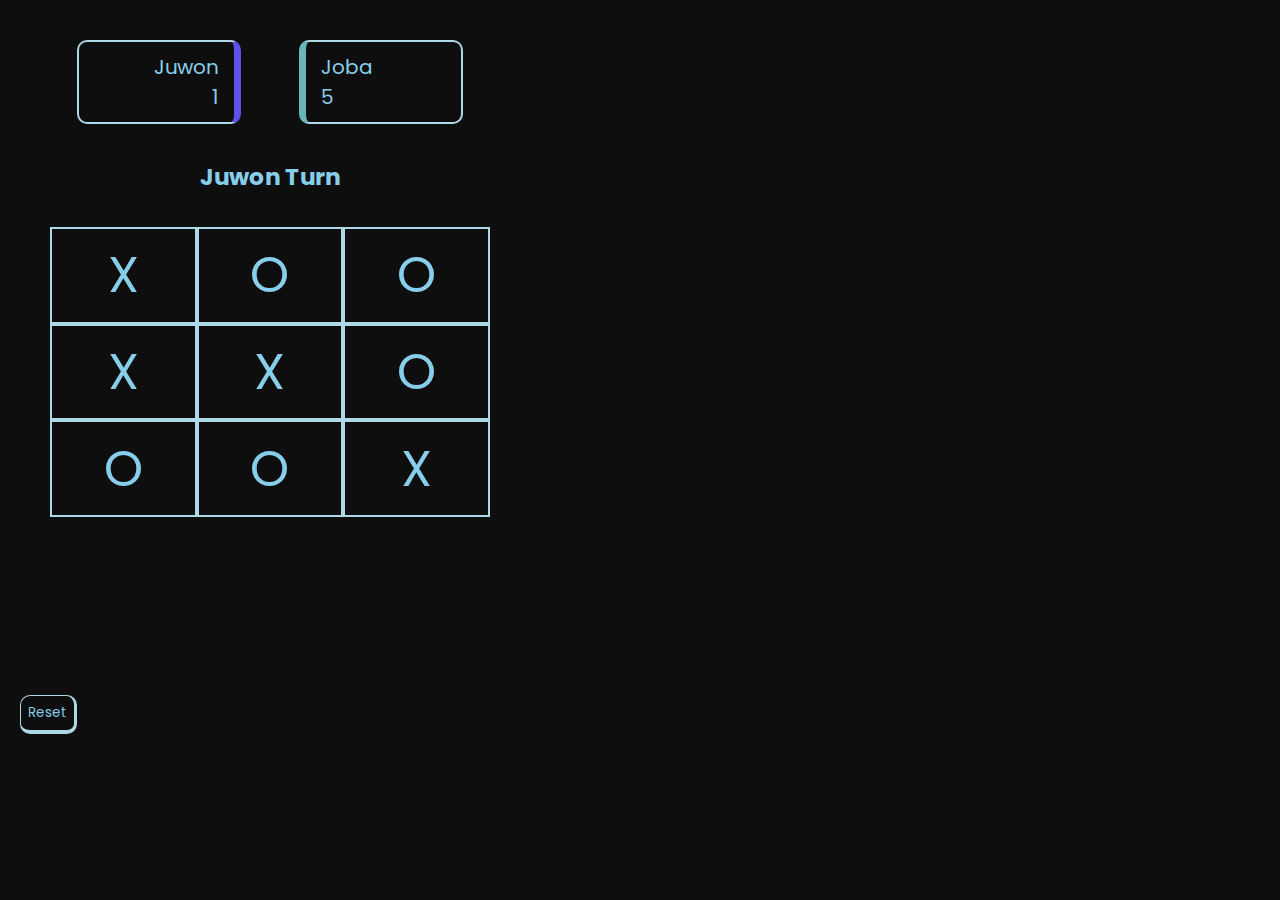
==== index 1.html @ e32083e9 "update" ====
<!DOCTYPE html>
<html lang="en">
<head>
	<meta charset="UTF-8">
	<meta http-equiv="X-UA-Compatible" content="IE=Edge">
	<meta name="viewport" content="width=device-width, initial-scale=1">
	<link rel='stylesheet' href='https://fonts.googleapis.com/css2?family=Poppins:ital,wght@0,100;0,200;0,300;0,400;0,500;0,600;0,700;0,800;0,900;1,100;1,200;1,300;1,400;1,500;1,600;1,700;1,800;1,900&amp;display=swap'>
	<title>Tic Tac Toe</title>
    <link rel="stylesheet" href="style.css">
</head>

<body>
	<div class="game">
		<div class="score">
			<div class="player1-score card">
				<p>Juwon</p>
				<p>1</p>
			</div>
			<div class="player2-score card">
				<p>Joba</p>	
				<p>5</p>
			</div>
		</div>
		<div class="current-player">
			<h3>Juwon Turn</h3>
		</div>
		<div class="game-box">
			<div class="grid-container">
				<div class="grid-child 1">
				X	
				</div>
				<div class="grid-child 2">
				O	
				</div>
				<div class="grid-child 3">
				O	
				</div>
				<div class="grid-child 4">
				X	
				</div>
				<div class="grid-child 5">
				X	
				</div>
				<div class="grid-child 6">
				O	
				</div>
				<div class="grid-child 7">
				O	
				</div>
				<div class="grid-child 8">
				O	
				</div>
				<div class="grid-child 9">
				X	
				</div>
			</div>	
		</div>
		<div class="extra">
			<button class="reset">Reset</button>		
		</div>
	</div>
	<script src="main.js"></script>
</body>
</html>
---- style.css ----
*{
	font-family: 'Poppins';
	margin: 0;
	padding: 0;
	color: skyblue;
}
label{
	font-size: 18px;
}



body, .game {
    font-size: 15pt;
    background-color: #0E0E0E;
    display: flex;
    padding: 20px;
    flex-direction: column;
    max-width: 500px;
    height: 100vh;
    max-height: 720px;
}

body{
	justify-content: center;
	align-items: center;
}
body > h2{
	position: absolute;
	top: 10%;
}
.box{
	position: relative;
	background-color: #1B1B1D;
	height: 50%;
	width: 90%;
	border: 2px solid lightblue;
	border-radius: 20px;
	padding: 30px 10px;
	display: flex;
	flex-direction: column;
	gap: 20px;
	border-width: 2px 5px 5px 2px;
	z-index: 1;
}

.field{
	display: flex;
	flex-direction: column;
	gap: 10px;
}

.field > input{
	background: #0E0E0E;
	border: 2px solid lightblue;
	border-radius: 10px;
	padding: 7px;
}

.field > input:focus{
	outline: none;
	border-color: lightblue;
}

button{
	padding: 7px;
	background-color: #0E0E0E;
	border: 2px solid lightblue;
	border-radius: 10px;
	margin-top: 20px;
	border-width: 1px 3px 4px 1px;
}

button:focus{
	animation: click 0.1s linear  forwards;
}
@keyframes click{
	50%{
		transform: translateY(3px);
		border-width: 1px;
	}
	
	100%{
		transform: translateY(0);
		border-width: 1px 3px 4px 1px;
	}
}

.game{
	width: 100%;
	overflow: hidden;
}
.score{
	width: 100%;
	display: flex;
	align-items: center;
	justify-content: space-evenly;
	flex: .2;
}

.card{
	border: 2px solid lightblue;
	padding: 10px 15px;
	border-radius: 10px;
	width: 25%;
}

.player1-score{
	border-right: 7px solid #5D53E9;
	text-align: right;
}

.player2-score{
	border-left: 7px solid #68B6BC;
}

.current-player{
	margin-top: 35px;
	flex: .2;
	width: 100%;
	text-align: center;
}

.grid-container{
	display: grid;
	grid-template-rows: repeat(3, 1fr);
	grid-template-columns: repeat(3, 1fr);
	padding: 10px 30px;
	height: 100%;
}

.grid-child{
	font-size: 50px;
	display: flex;
	justify-content: center;
    align-items: center;
	border: 2px solid lightblue;
	padding: 5px;
}

.extra{
	position: absolute;
	top: 75%;
	display: flex;
	justify-content: center;
    align-items: center;
	
}
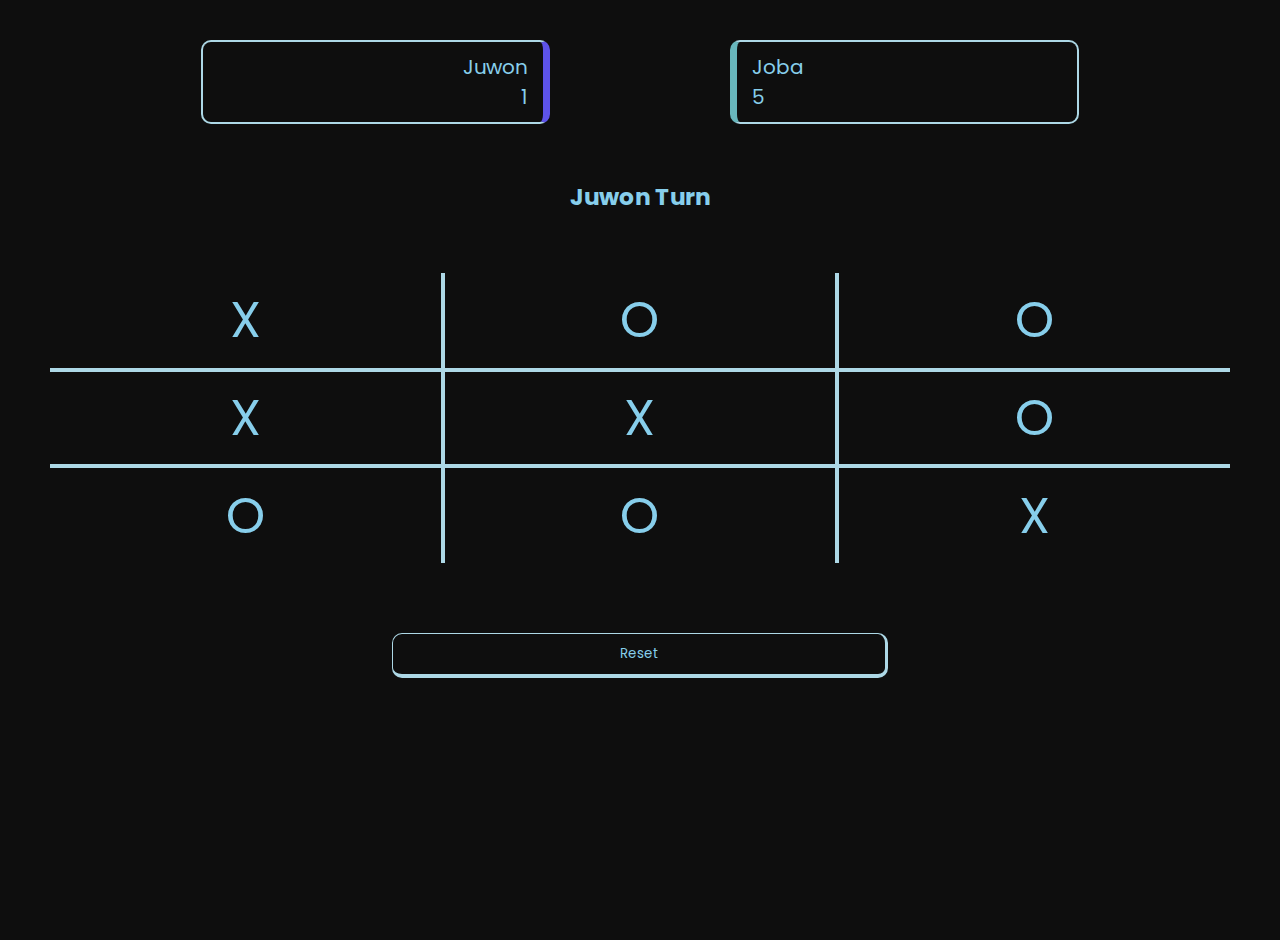
==== commit a839f2ab: "update" ====
--- a/index 1.html
+++ b/index 1.html
@@ -26,31 +26,31 @@
 		</div>
 		<div class="game-box">
 			<div class="grid-container">
-				<div class="grid-child 1">
+				<div class="grid-child one">
 				X	
 				</div>
-				<div class="grid-child 2">
+				<div class="grid-child two">
 				O	
 				</div>
-				<div class="grid-child 3">
+				<div class="grid-child three">
 				O	
 				</div>
-				<div class="grid-child 4">
+				<div class="grid-child four">
 				X	
 				</div>
-				<div class="grid-child 5">
+				<div class="grid-child five">
 				X	
 				</div>
-				<div class="grid-child 6">
+				<div class="grid-child six">
 				O	
 				</div>
-				<div class="grid-child 7">
+				<div class="grid-child seven">
 				O	
 				</div>
-				<div class="grid-child 8">
+				<div class="grid-child eight">
 				O	
 				</div>
-				<div class="grid-child 9">
+				<div class="grid-child nine">
 				X	
 				</div>
 			</div>	
--- a/style.css
+++ b/style.css
@@ -16,9 +16,8 @@
     display: flex;
     padding: 20px;
     flex-direction: column;
-    max-width: 500px;
     height: 100vh;
-    max-height: 720px;
+    overflow: hidden;
 }
 
 body{
@@ -88,7 +87,8 @@
 
 .game{
 	width: 100%;
-	overflow: hidden;
+	padding: none;
+	gap: 20px;
 }
 .score{
 	width: 100%;
@@ -139,10 +139,29 @@
 }
 
 .extra{
-	position: absolute;
-	top: 75%;
 	display: flex;
 	justify-content: center;
     align-items: center;
-	
+	width: 100%;
+	margin-top: 40px;
+}
+
+.reset{
+	width: 40%;
+	padding: 10px;
+}
+
+.one, .two, .three{
+	border-top: none;
+}
+
+.one, .four, .seven{
+	border-left: none;
+}
+.three, .six, .nine{
+	border-right: none;
+}
+
+.seven, .eight, .nine{
+	border-bottom: none;
 }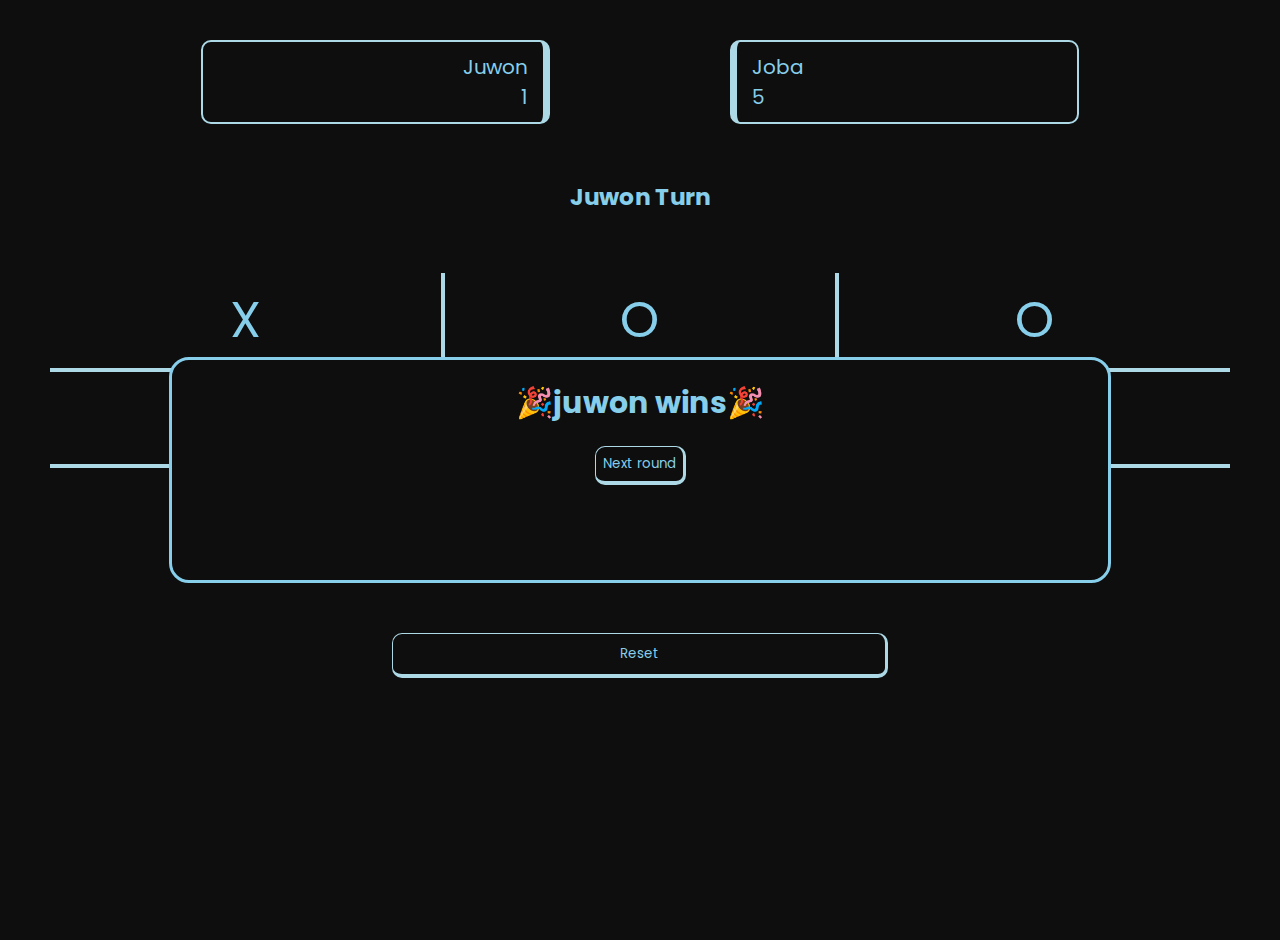
==== commit 0aeb4ec7: "update" ====
--- a/index 1.html
+++ b/index 1.html
@@ -59,6 +59,10 @@
 			<button class="reset">Reset</button>		
 		</div>
 	</div>
+	<dialog open>
+		<h3>🎉juwon wins🎉</h3>
+		<button>Next round</button>
+	</dialog>
 	<script src="main.js"></script>
 </body>
 </html>--- a/style.css
+++ b/style.css
@@ -106,12 +106,13 @@
 }
 
 .player1-score{
-	border-right: 7px solid #5D53E9;
+	border-right: 7px solid lightblue;
 	text-align: right;
 }
 
 .player2-score{
-	border-left: 7px solid #68B6BC;
+	border-left: 7px solid lightblue;
+
 }
 
 .current-player{
@@ -164,4 +165,23 @@
 
 .seven, .eight, .nine{
 	border-bottom: none;
+}
+
+dialog{
+	text-align: center;
+	padding: 20px;
+	width: 70%;
+	height: 20%;
+	background: #0E0E0E;
+	align-self: center;
+	justify-self: center;
+	border-radius: 20px;
+}
+
+dialog > h3{
+	font-size: 30px;
+}
+
+button:focus{
+	outline: none;
 }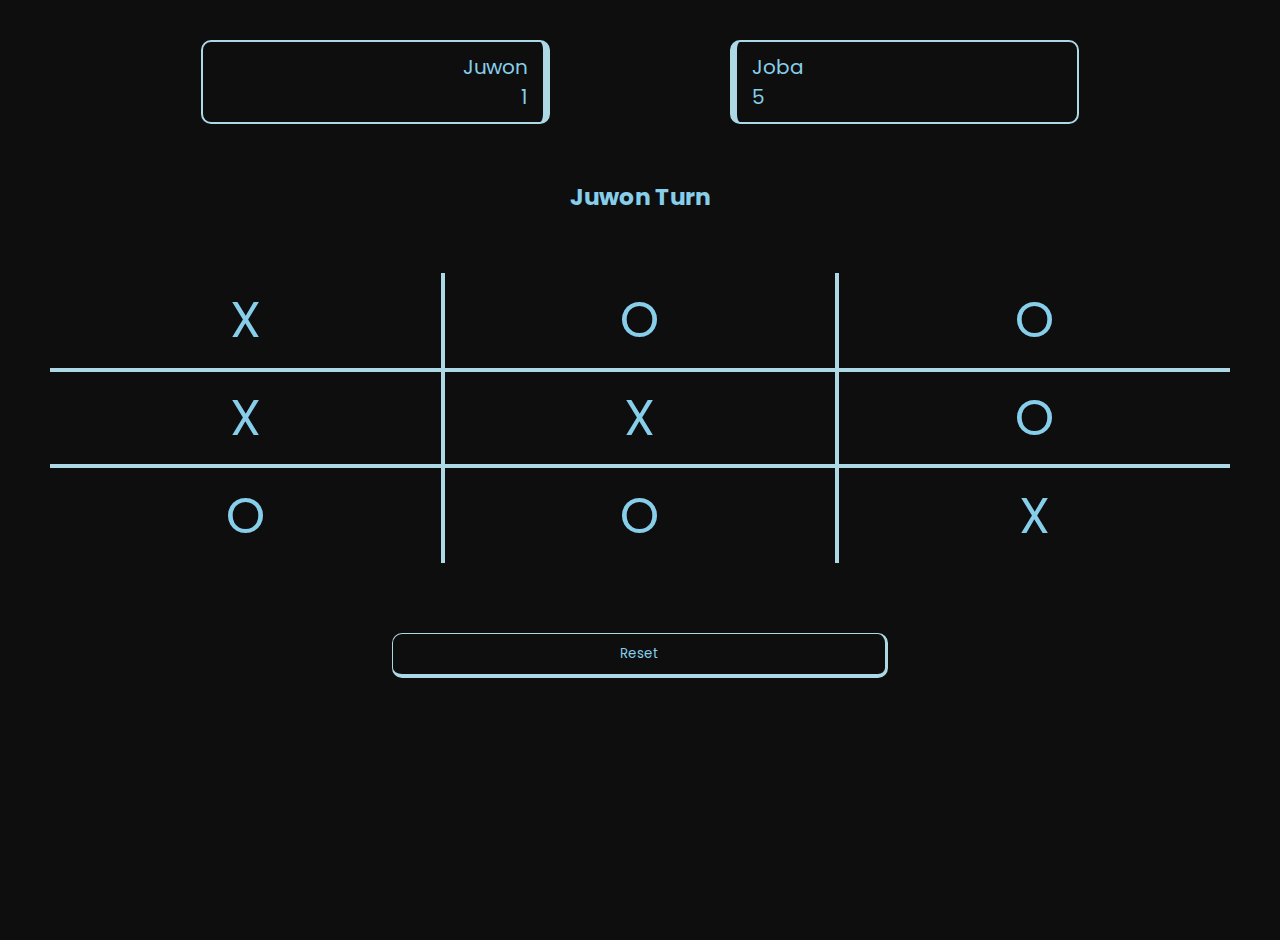
==== commit c42cb47c: "update" ====
--- a/index 1.html
+++ b/index 1.html
@@ -59,7 +59,7 @@
 			<button class="reset">Reset</button>		
 		</div>
 	</div>
-	<dialog open>
+	<dialog>
 		<h3>🎉juwon wins🎉</h3>
 		<button>Next round</button>
 	</dialog>
